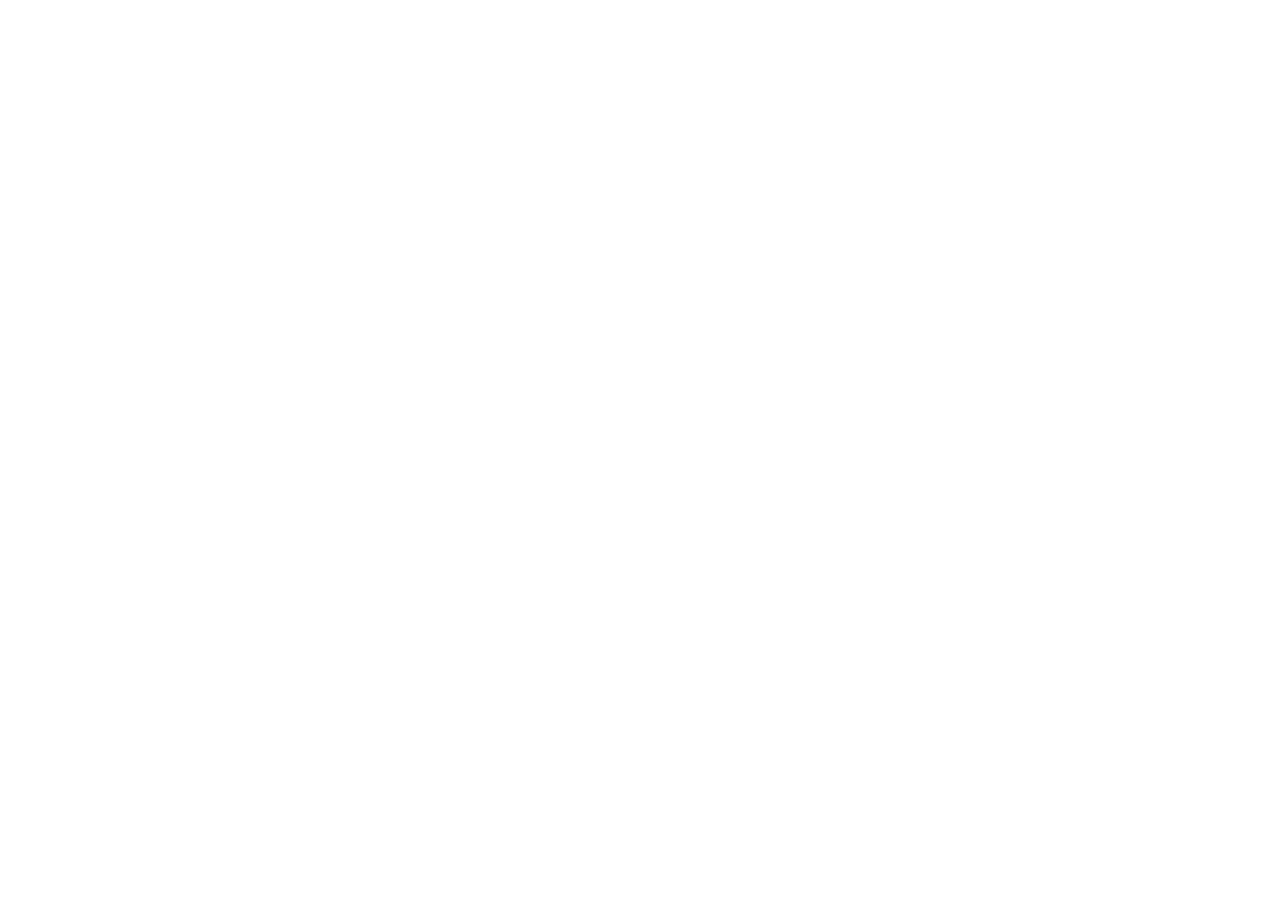
==== index.html @ ad4051c0 "New repo" ====
<!DOCTYPE html>
<html lang="en">
<head>
    <meta charset="UTF-8">
    <meta name="viewport" content="width=device-width, initial-scale=1.0">
    <title>Document</title>
</head>
<body>
    
</body>
</html>
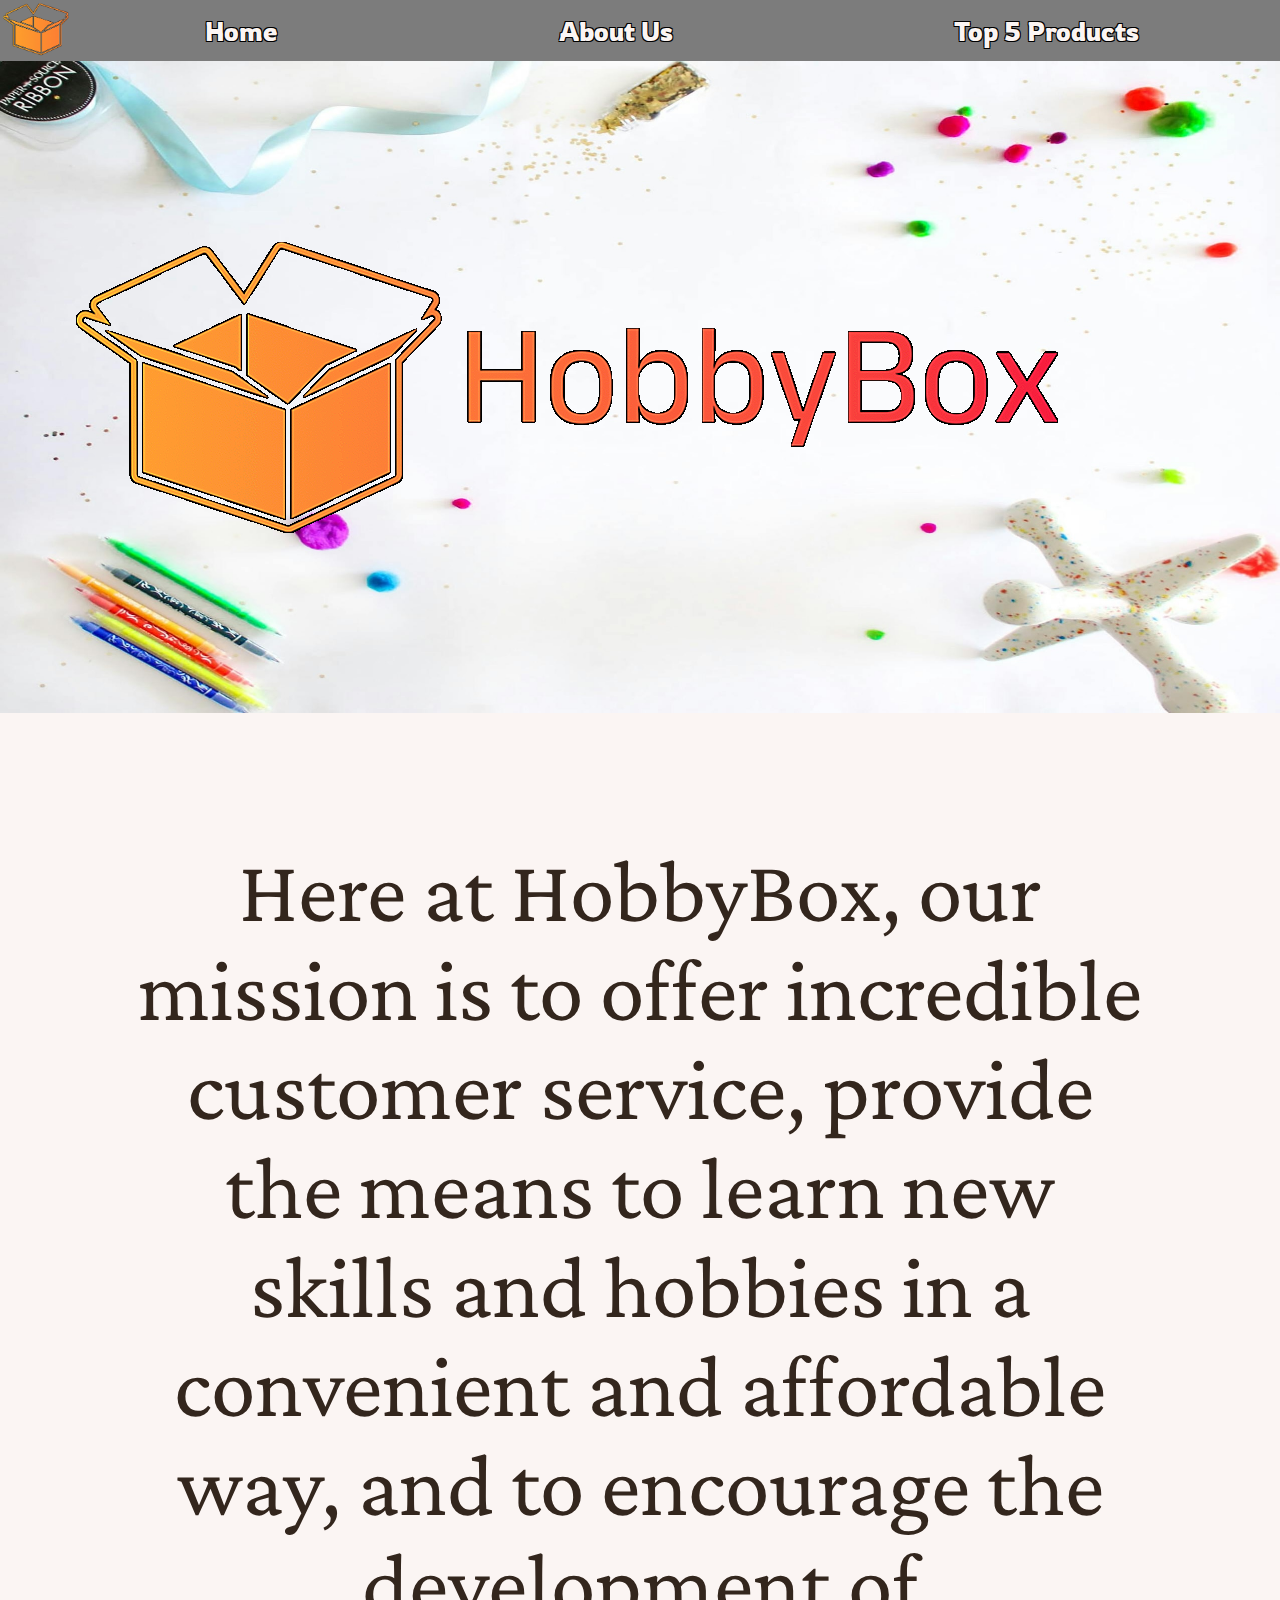
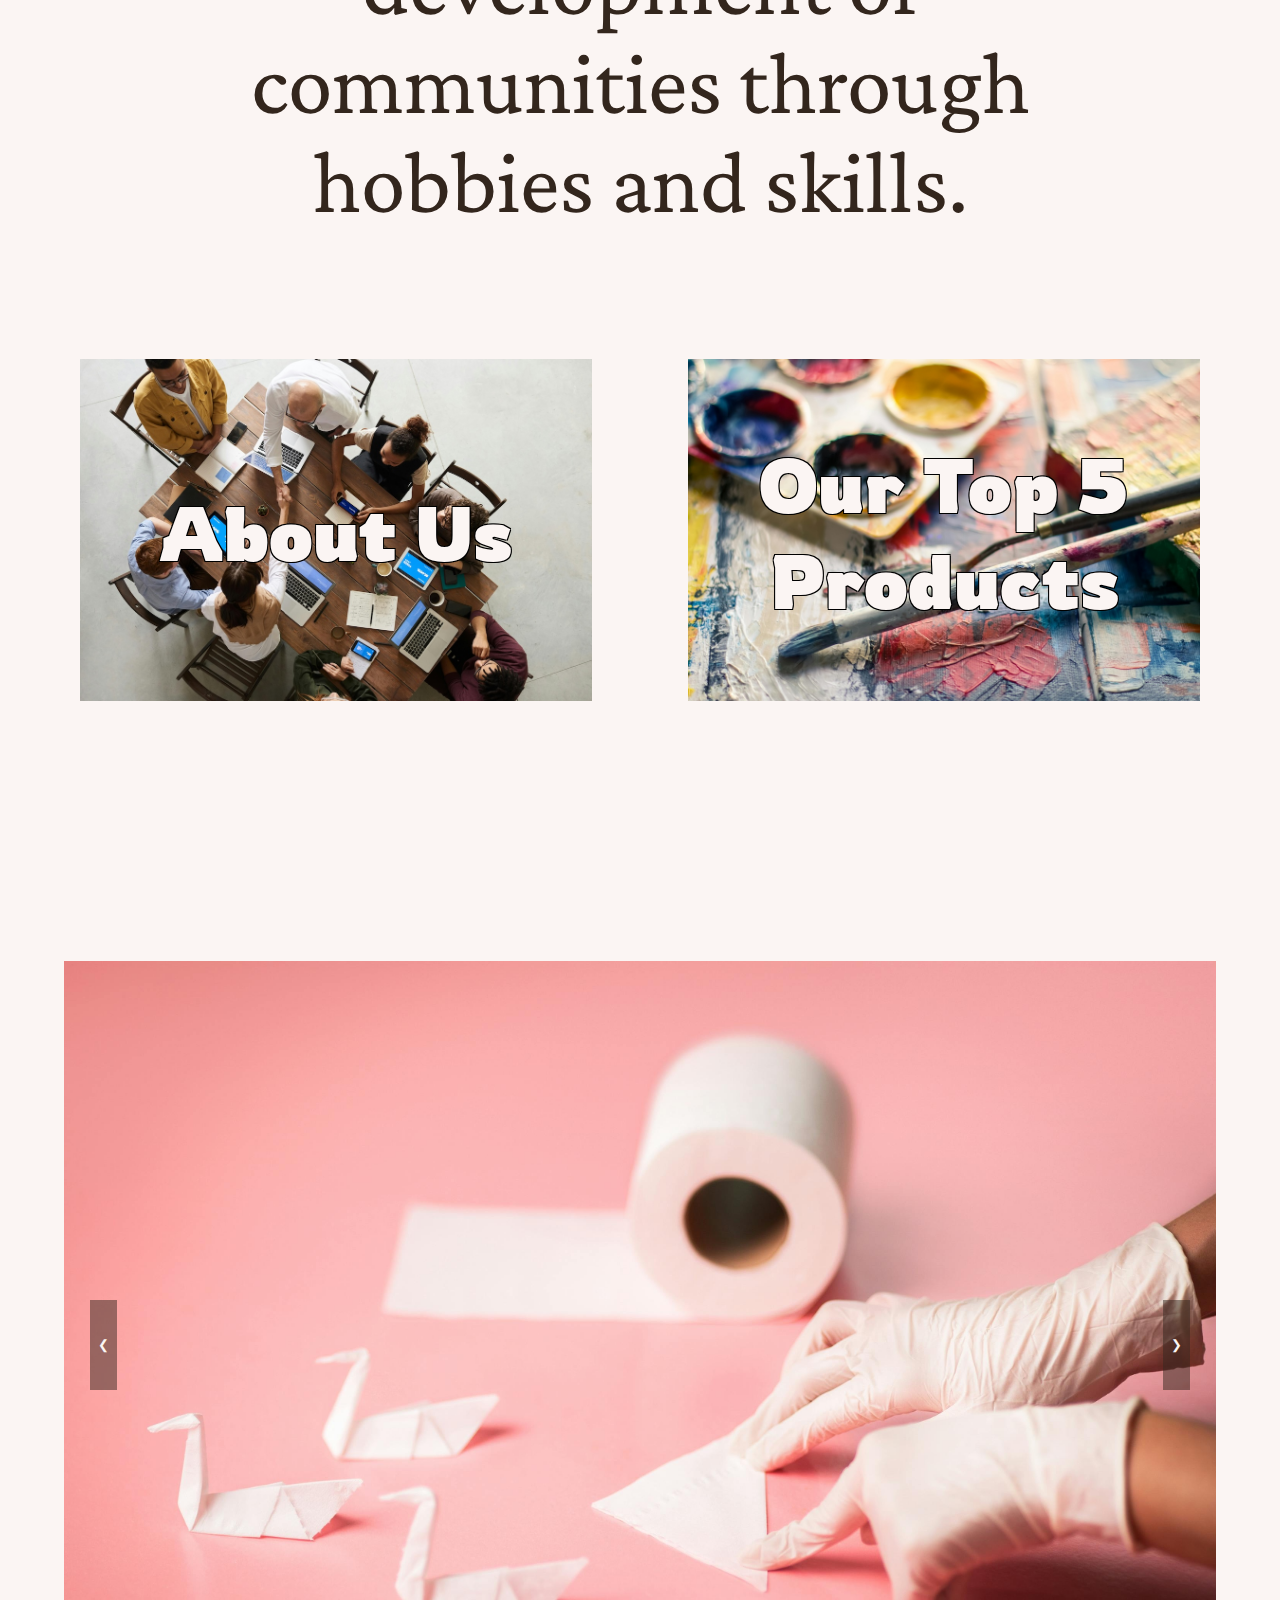
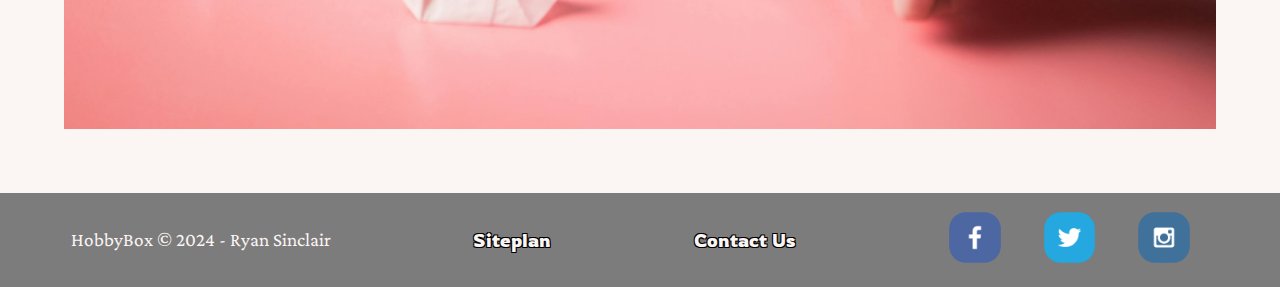
==== commit b07d2a7a: "Personal site completion" ====
--- a/index.html
+++ b/index.html
@@ -3,9 +3,81 @@
 <head>
     <meta charset="UTF-8">
     <meta name="viewport" content="width=device-width, initial-scale=1.0">
-    <title>Document</title>
+    <title>HobbyBox | Home</title>
+    <link rel="stylesheet" href="styles/styles.css">
 </head>
 <body>
-    
+  <div class="content">
+    <header>
+        <a href="index.html"><img class="headerlogo" src="images/HobbyBox_Logo_Box.png" alt="HobbyBox Logo"></a>
+        <nav class="headernav">
+          <a href="index.html">Home</a>
+          <a href="aboutus.html">About Us</a>
+          <a href="topproducts.html">Top 5 Products</a>
+        </nav>
+    </header>
+    <div class="home-hero-box">
+      <img class="home-hero-img" src="images/hero.jpeg" alt="Craft items on a table">
+      <img class="home-hero-logo" src="images/HobbyBox_Logo_Transparent.png" alt="HobbyBox Logo">
+    </div>
+    <main>
+      <p class="home-intro-p">Here at HobbyBox, our mission is to offer incredible customer service, provide the means to learn new skills and hobbies in a convenient and affordable way, and to encourage the development of communities through hobbies and skills.</p>
+
+    <div class="home-nav-img-grid">
+      <div class="home-grid-cell-1">
+      <a class="home-nav-img-grid-a1" href="aboutus.html"><img class="home-aboutus-grid-img" src="images/group.jpg" alt="group working on computers"></a>
+      <a class="home-aboutus-grid-text" href="aboutus.html">About Us</a>
+      </div>
+      <div class="home-grid-cell-2">
+      <a class="home-nav-img-grid-a2" href="topproducts.html"><img class="home-topproducts-grid-img" src="images/painting.jpg" alt="painting supplies on a table"></a>
+      <a class="home-topproducts-grid-text" href="topproducts.html">Our Top 5 Products</a>
+      </div>
+    </div>
+
+    <div class="home-slideshow">
+      <img class="homeSlides" src="images/slideshow-origami.jpeg" alt="Someone making origami">
+      <img class="homeSlides" src="images/slideshow-origami-2.jpg" alt="Someone making origami">
+      <img class="homeSlides" src="images/slideshow-painting.jpg" alt="Someone painting">
+      <img class="homeSlides" src="images/slideshow-painting-2.jpg" alt="Painting supplies on a table">
+      <button class="slideshow-display-left" onclick="plusDivs(-1)">&#10094;</button>
+      <button class="slideshow-display-right" onclick="plusDivs(1)">&#10095;</button>
+    </div>
+    <script>
+      var slideIndex = 1;
+      showDivs(slideIndex);
+
+      function plusDivs(n) {
+        showDivs(slideIndex += n);
+      }
+
+      function showDivs(n) {
+        var i;
+        var x = document.getElementsByClassName("homeSlides");
+        if (n > x.length) {slideIndex = 1}
+        if (n < 1) {slideIndex = x.length} ;
+        for (i = 0; i < x.length; i++) {
+          x[i].style.display = "none";
+        }
+        x[slideIndex - 1].style.display = "block";
+      }
+    </script>
+    </main>
+    <footer>
+      <p>HobbyBox &copy; 2024 - Ryan Sinclair</p>
+      <a href="site-plan.html">Siteplan</a>
+      <a href="contactform.html">Contact Us</a>
+      <div class="social">
+        <a href="https://facebook.com" target="_blank">
+            <img src="images/facebook.png" alt="fb icon">
+        </a>
+        <a href="https://twitter.com" target="_blank">
+            <img src="images/twitter.png" alt="twitter icon">
+        </a>
+        <a href="https://instagram.com" target="_blank">
+            <img src="images/instagram.png" alt="instagram icon">
+        </a>
+      </div>
+    </footer>
+  </div>
 </body>
 </html>--- a/styles/styles.css
+++ b/styles/styles.css
@@ -0,0 +1,396 @@
+@import url('https://fonts.googleapis.com/css2?family=Crimson+Pro:ital,wght@0,200..900;1,200..900&family=DM+Mono:ital,wght@0,300;0,400;0,500;1,300;1,400;1,500&family=Rowdies:wght@300;400;700&display=swap');
+
+body{
+    margin: 0 auto;
+    background-color: #fbf5f3;
+}
+h1, h2, h3, h4, h5, h6, a{
+    font-family: "Rowdies";
+    text-shadow: -1px 1px 0 #000,
+                1px 1px 0 #000,
+                1px -1px 0 #000,
+                -1px -1px 0 #000;
+}
+p{
+    font-family: "Crimson Pro", "DM Mono";
+    color: #33261d;
+}
+a{
+    text-decoration: none;
+}
+header{
+    display: grid;
+    grid-template-columns: 4em auto;
+    background-color: #7c7c7c;
+    align-items: center;
+}
+.headerlogo{
+    max-width: 4.5em;
+}
+.headernav{
+    display: flex;
+    justify-content: space-around;
+    font-size: 2vw;
+}
+.headernav a{
+    color: #fbf5f3;
+    transition: .25s;
+}
+.headernav a:hover{
+    color: #fe9434;
+    transition: .25s;
+}
+footer{
+    display: flex;
+    grid-template-columns: auto auto auto;
+    justify-content: space-around;
+    align-items: center;
+    background-color: #7c7c7c;
+    font-size: 1.5vw;
+}
+footer p{
+    color: #fbf5f3;
+}
+footer a{
+    color: #fbf5f3;
+    transition: .25s;
+}
+footer a:hover{
+    color: #fe9434;
+    transition: .25s;
+}
+footer img{
+    width: 4vw;
+    padding: 1.5vw;
+    border-radius: 40%;
+    transition: 0.5s;
+}
+footer img:hover{
+    transform: scale(150%);
+    transition: 0.5s;
+}
+.social{
+    margin-left: -.6vw;
+}
+/* ==============index.html=============== */
+.home-hero-box{
+    display: grid;
+    grid-template-columns: 1fr;
+    grid-template-rows: 1fr;
+    align-items: center;
+}
+.home-hero-img{
+    width: auto;
+    height: auto;
+    max-width: 100vw;
+    grid-column: 1/2;
+    grid-row: 1/2;
+}
+.home-hero-logo{
+    width: auto;
+    height: auto;
+    max-width: 100vw;
+    grid-column: 1/2;
+    grid-row: 1/2;
+}
+.home-intro-p{
+    font-size: 7vw;
+    text-align: center;
+    margin: 10% 10% 10% 10%;
+}
+
+.home-nav-img-grid{
+    display: grid;
+    grid-template-columns: 40% 40%;
+    grid-template-rows: auto;
+    text-align: center;
+    justify-content: center;
+    column-gap: 7.5%;
+    margin-bottom: 20%;
+}
+.home-grid-cell-1{
+    grid-column: 1/2;
+    grid-row: 1/2;
+    display: grid;
+    transition: .5s;
+    align-items: center;
+}
+.home-grid-cell-1:hover{
+    transform: scale(125%);
+    transition: .5s;
+}
+.home-grid-cell-2{
+    grid-column: 2/3;
+    grid-row: 1/2;
+    display: grid;
+    transition: .5s;
+    align-items: center;
+}
+.home-grid-cell-2:hover{
+    transform: scale(125%);
+    transition: .5s;
+}
+.home-aboutus-grid-img, .home-nav-img-grid-a1{
+    grid-column: 1/2;
+    grid-row: 1/2;
+    max-width: 100%;
+}
+.home-aboutus-grid-text{
+    grid-column: 1/2;
+    grid-row: 1/2;
+    color: #fbf5f3;
+    font-size: 6vw;
+    font-weight: 700;
+}
+.home-topproducts-grid-img, .home-nav-img-grid-a2{
+    grid-column: 2/3;
+    grid-row: 1/2;
+    max-width: 100%;
+}
+.home-topproducts-grid-text{
+    grid-column: 2/3;
+    grid-row: 1/2;
+    color: #fbf5f3;
+    font-size: 6vw;
+    font-weight: 700;
+}
+.home-slideshow{
+    display: grid;
+    grid-template-columns: 1fr;
+    grid-template-rows: 1fr;
+    justify-items: center;
+    align-items: center;
+    margin-bottom: 5%;
+}
+.homeSlides{
+    max-width: 90vw;
+    display: none;
+    grid-column: 1/2;
+    grid-row: 1/2;
+}
+.homeSlides.show{
+    display: block;
+    opacity: 1;
+    transform: scale(150%);
+}
+.slideshow-display-left{
+    grid-column: 1/2;
+    grid-row: 1/2;
+    justify-self: left;
+    margin-left: 7vw;
+}.slideshow-display-right{
+    grid-column: 1/2;
+    grid-row: 1/2;
+    justify-self: right;
+    margin-right: 7vw;
+}
+.slideshow-display-left, .slideshow-display-right{
+    height: 10vh;
+    background: rgba(51, 38, 29, 0.5);
+    border-top: 2px solid rgba(51, 38, 29, 0);
+    border-left: 2px solid rgba(51, 38, 29, 0);
+    border-bottom: 2px solid rgba(51, 38, 29, 0);
+    border-right: 2px solid rgba(51, 38, 29, 0);
+    color: #fbf5f3;
+    font: "rowdies";
+    transition: .25s;
+    display: block;
+}
+.slideshow-display-left:hover, .slideshow-display-right:hover{
+    background: rgba(51, 38, 29, 0.75);
+    transition: .25s;
+}
+
+/* =============aboutus.html============= */
+.aboutus-hero{
+    display: grid;
+    grid-template-columns: 1fr;
+    grid-template-rows: 1fr;
+    align-items: center;
+}
+.aboutus-hero-img{
+    width: 100vw;
+    grid-column: 1/2;
+    grid-row: 1/2;
+}
+.aboutus-hero-text{
+    grid-column: 1/2;
+    grid-row: 1/2;
+    justify-self: center;
+    font-size: 10vw;
+    color: #fbf5f3;
+}
+.aboutus-grid{
+    margin: 7vw;
+    display: grid;
+    grid-template-columns: auto auto;
+    grid-template-rows: auto auto auto;
+}
+.aboutus-grid-p1{
+    grid-column: 1/2;
+    grid-row: 1/2;
+    font-size: 3vw;
+}
+.aboutus-grid-img{
+    grid-column: 2/3;
+    grid-row: 1/2;
+    width: 25vw;
+    padding-left: 5vw;
+}
+.aboutus-grid-p2{
+    grid-column: 1/3;
+    font-size: 3vw;
+}
+
+/* =============Top 5 Products============== */
+.topproducts-hero{
+    display: grid;
+    grid-template-columns: 1fr;
+    grid-template-rows: 1fr;
+    align-items: center;
+}
+.topproducts-hero-img{
+    width: 100vw;
+    grid-column: 1/2;
+    grid-row: 1/2;
+}
+.topproducts-hero-text{
+    grid-column: 1/2;
+    grid-row: 1/2;
+    justify-self: center;
+    font-size: 7vw;
+    color: #fbf5f3;
+}
+.topproducts-content{
+    margin: 7vw 5vw 10vw 5vw;
+}
+hr{
+    margin: 8vw 0;
+    height: .1vw;
+    background-color: #33261d;
+}
+.topproducts-content h1{
+    color: #fe9434;
+    font-size: calc(12px + 2vw);
+    margin-bottom: 4vw;
+}
+.topproducts-content p{
+    font-size: calc(8px + 1.5vw);
+    text-align: center;
+}
+.topproducts-img-1{
+    width: 30vw;
+    min-width: 150px;
+    max-width: 300px;
+    float: left;
+    margin-right: 2vw;
+}
+.topproducts-img-2{
+    width: 30vw;
+    min-width: 150px;
+    max-width: 300px;
+    float: right;
+    margin-left: 2vw;
+}
+.topproducts-img-3{
+    width: 30vw;
+    min-width: 400px;
+    max-width: 600px;
+    float: left;
+    margin-right: 2vw;
+    margin-bottom: calc(20px - 2vw);
+}
+.topproducts-img-4{
+    width: 30vw;
+    min-width: 400px;
+    max-width: 600px;
+    float: right;
+    margin-left: 2vw;
+    margin-bottom: calc(20px - 2vw);
+}
+.topproducts-img-5{
+    width: 30vw;
+    min-width: 225px;
+    max-width: 400px;
+    float: left;
+    margin-right: 2vw;
+}
+
+/* ==============Contact Form============== */
+.contact-background{
+    width: 100vw;
+    height: 86vh;
+    grid-column: 1/2;
+    grid-row: 1/2;
+}
+.contact-main{
+    display: grid;
+}
+.contact-form{
+    grid-column: 1/2;
+    grid-row: 1/2;
+    align-self: center;
+}
+#feedback{
+    background-color: antiquewhite;
+    position: absolute;
+    top: 0;
+    left: 0;
+    right: 0;
+    padding: 0.5em;
+    display: none;
+}
+.moveDown{
+    margin-top: 3em;
+}
+form{
+    margin: 10vw auto;
+    width: 400px;
+    height: 200px;
+    padding: 1em;
+    border: 1px solid #ccc;
+    border-radius: 1em;
+    background-color: rgba(0,0,0,0.4);
+    backdrop-filter: blur(5px);
+}
+ul{
+    list-style: none;
+    padding: 0;
+    margin: 0;
+}
+form li + li{
+    margin-top: 1em;
+}
+label{
+    display: inline-block;
+    width: 90px;
+    text-align: right;
+    color: #fbf5f3;
+}
+input, textarea{
+    font: 1em sans-serif;
+    width: 300px;
+    box-sizing: border-box;
+    border: 1px solid #999;
+    background-color: #fbf5f3;
+}
+input:focus, textarea:focus{
+    border-color: #000;
+}
+textarea{
+    vertical-align: top;
+    height: 5em;
+}
+.button{
+    padding-left: 90px;
+}
+.button button{
+    margin-left: 0.5em;
+    background-color: #fe9434;
+    border-top: 2px solid #c97425;
+    border-left: 2px solid #c97425;
+    border-bottom: 2px solid #33261d;
+    border-right: 2px solid #33261d;
+    color: #fbf5f3;
+    font: "rowdies";
+}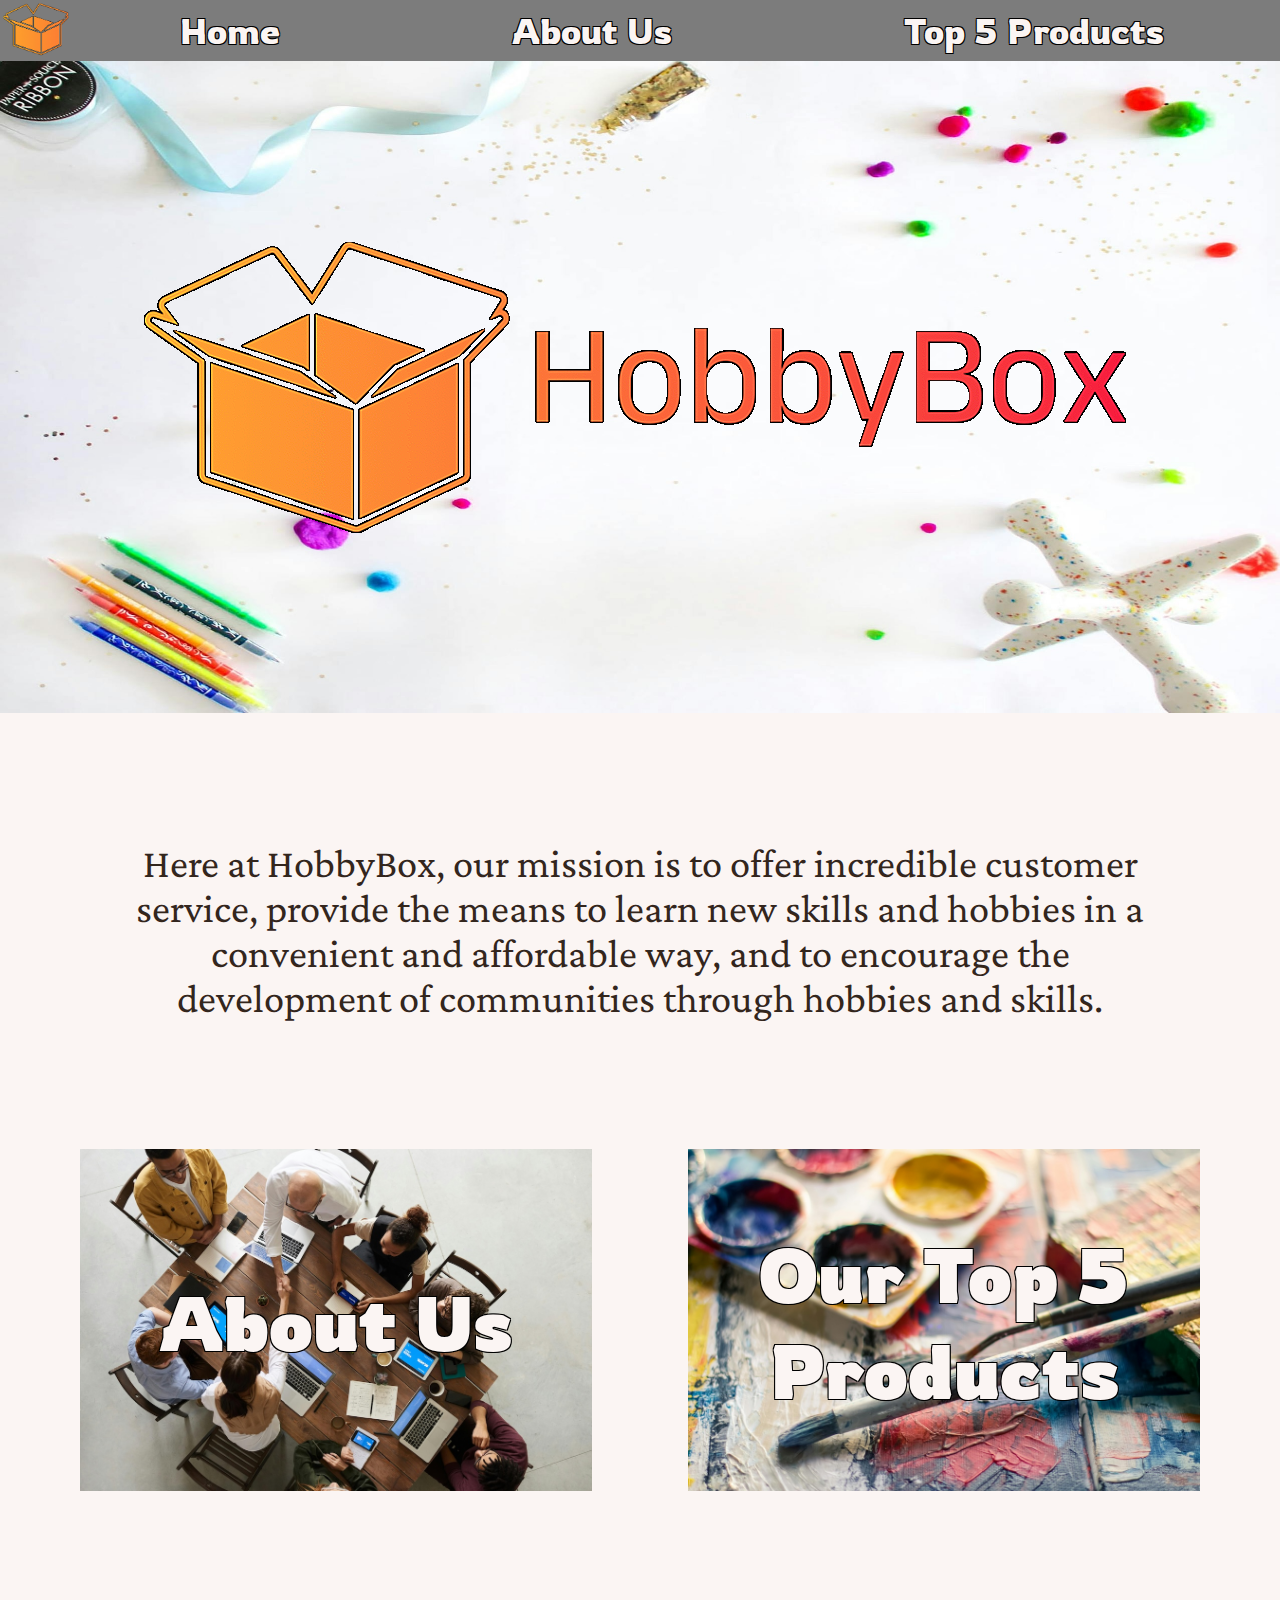
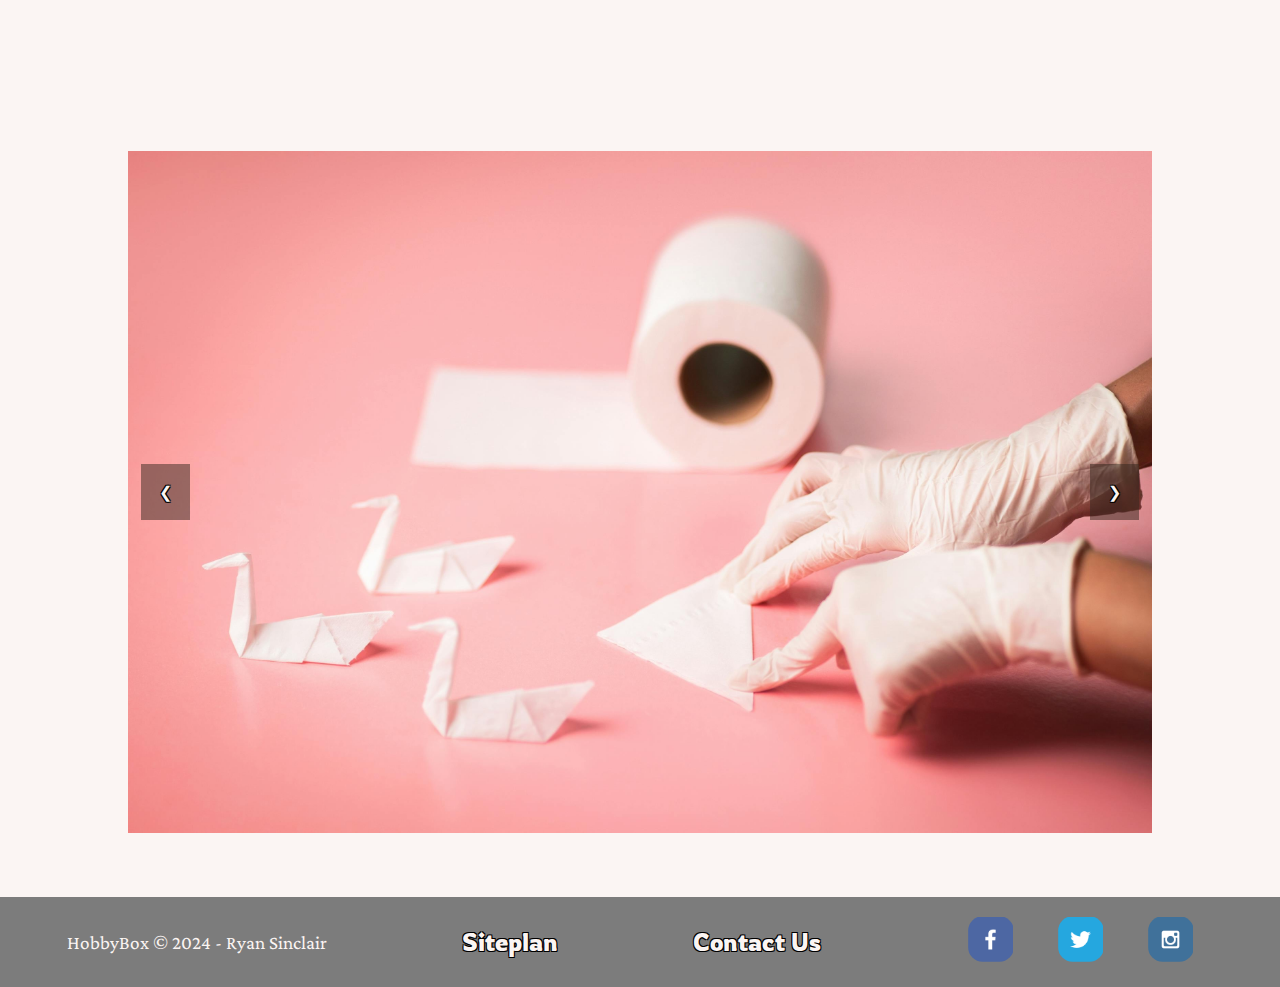
==== commit f33402e5: "Fix slideshow buttons" ====
--- a/index.html
+++ b/index.html
@@ -39,8 +39,8 @@
       <img class="homeSlides" src="images/slideshow-origami-2.jpg" alt="Someone making origami">
       <img class="homeSlides" src="images/slideshow-painting.jpg" alt="Someone painting">
       <img class="homeSlides" src="images/slideshow-painting-2.jpg" alt="Painting supplies on a table">
-      <button class="slideshow-display-left" onclick="plusDivs(-1)">&#10094;</button>
-      <button class="slideshow-display-right" onclick="plusDivs(1)">&#10095;</button>
+      <a class="slideshow-display-left" onclick="plusDivs(-1)">&#10094;</a>
+      <a class="slideshow-display-right" onclick="plusDivs(1)">&#10095;</a>
     </div>
     <script>
       var slideIndex = 1;
--- a/styles/styles.css
+++ b/styles/styles.css
@@ -30,7 +30,7 @@
 .headernav{
     display: flex;
     justify-content: space-around;
-    font-size: 2vw;
+    font-size:calc(10px + 2vw);
 }
 .headernav a{
     color: #fbf5f3;
@@ -54,19 +54,20 @@
 footer a{
     color: #fbf5f3;
     transition: .25s;
+    font-size: calc(5px + 1.5vw);
 }
 footer a:hover{
     color: #fe9434;
     transition: .25s;
 }
 footer img{
-    width: 4vw;
+    width: calc(20px + 2vw);
     padding: 1.5vw;
     border-radius: 40%;
     transition: 0.5s;
 }
 footer img:hover{
-    transform: scale(150%);
+    transform: scale(1.5);
     transition: 0.5s;
 }
 .social{
@@ -89,12 +90,13 @@
 .home-hero-logo{
     width: auto;
     height: auto;
-    max-width: 100vw;
-    grid-column: 1/2;
-    grid-row: 1/2;
+    max-width: 90vw;
+    grid-column: 1/2;
+    grid-row: 1/2;
+    justify-self: center;
 }
 .home-intro-p{
-    font-size: 7vw;
+    font-size: calc(15px + 2vw);
     text-align: center;
     margin: 10% 10% 10% 10%;
 }
@@ -116,7 +118,7 @@
     align-items: center;
 }
 .home-grid-cell-1:hover{
-    transform: scale(125%);
+    transform: scale(1.25);
     transition: .5s;
 }
 .home-grid-cell-2{
@@ -127,7 +129,7 @@
     align-items: center;
 }
 .home-grid-cell-2:hover{
-    transform: scale(125%);
+    transform: scale(1.25);
     transition: .5s;
 }
 .home-aboutus-grid-img, .home-nav-img-grid-a1{
@@ -160,41 +162,44 @@
     grid-template-rows: 1fr;
     justify-items: center;
     align-items: center;
+    margin: 0 4vw;
     margin-bottom: 5%;
 }
 .homeSlides{
-    max-width: 90vw;
+    max-width: 80vw;
+    width: 80vw;
     display: none;
     grid-column: 1/2;
     grid-row: 1/2;
 }
 .homeSlides.show{
+    max-width: 80vw;
     display: block;
     opacity: 1;
-    transform: scale(150%);
+    transform: scale(1.5);
 }
 .slideshow-display-left{
-    grid-column: 1/2;
-    grid-row: 1/2;
     justify-self: left;
     margin-left: 7vw;
 }.slideshow-display-right{
-    grid-column: 1/2;
-    grid-row: 1/2;
     justify-self: right;
     margin-right: 7vw;
 }
 .slideshow-display-left, .slideshow-display-right{
-    height: 10vh;
+    position: relative;
+    user-select: none;
+    -webkit-user-select: none;
+    -ms-user-select: none;
+    grid-column: 1/2;
+    grid-row: 1/2;
+    align-self: center;
+    cursor: pointer;
+    padding: 16px;
     background: rgba(51, 38, 29, 0.5);
-    border-top: 2px solid rgba(51, 38, 29, 0);
-    border-left: 2px solid rgba(51, 38, 29, 0);
-    border-bottom: 2px solid rgba(51, 38, 29, 0);
-    border-right: 2px solid rgba(51, 38, 29, 0);
-    color: #fbf5f3;
-    font: "rowdies";
-    transition: .25s;
-    display: block;
+    border: 2px solid rgba(51, 38, 29, 0);
+    color: #fbf5f3;
+    transition: .25s;
+
 }
 .slideshow-display-left:hover, .slideshow-display-right:hover{
     background: rgba(51, 38, 29, 0.75);
@@ -220,26 +225,16 @@
     font-size: 10vw;
     color: #fbf5f3;
 }
-.aboutus-grid{
+.aboutus-content{
     margin: 7vw;
-    display: grid;
-    grid-template-columns: auto auto;
-    grid-template-rows: auto auto auto;
-}
-.aboutus-grid-p1{
-    grid-column: 1/2;
-    grid-row: 1/2;
-    font-size: 3vw;
+}
+.aboutus-grid-p{
+    font-size: calc(10px + 2vw);
 }
 .aboutus-grid-img{
-    grid-column: 2/3;
-    grid-row: 1/2;
-    width: 25vw;
+    width: calc(50px + 25vw);
+    float: right;
     padding-left: 5vw;
-}
-.aboutus-grid-p2{
-    grid-column: 1/3;
-    font-size: 3vw;
 }
 
 /* =============Top 5 Products============== */
@@ -287,22 +282,22 @@
 }
 .topproducts-img-2{
     width: 30vw;
-    min-width: 150px;
+    min-width: 300px;
     max-width: 300px;
     float: right;
     margin-left: 2vw;
 }
 .topproducts-img-3{
-    width: 30vw;
-    min-width: 400px;
+    width: 40%;
+    min-width: 325px;
     max-width: 600px;
     float: left;
     margin-right: 2vw;
     margin-bottom: calc(20px - 2vw);
 }
 .topproducts-img-4{
-    width: 30vw;
-    min-width: 400px;
+    width: 40%;
+    min-width: 300px;
     max-width: 600px;
     float: right;
     margin-left: 2vw;
@@ -325,6 +320,15 @@
 }
 .contact-main{
     display: grid;
+    text-align: center;
+}
+.contact-title{
+    grid-column: 1/2;
+    grid-row: 1/2;
+    margin-top: 8vh;
+    font-size: calc(1.5em + 2vw);
+    color: #fbf5f3;
+    justify-self: center;
 }
 .contact-form{
     grid-column: 1/2;
@@ -345,7 +349,7 @@
 }
 form{
     margin: 10vw auto;
-    width: 400px;
+    width: 80vw;
     height: 200px;
     padding: 1em;
     border: 1px solid #ccc;
@@ -369,7 +373,7 @@
 }
 input, textarea{
     font: 1em sans-serif;
-    width: 300px;
+    width: 65%;
     box-sizing: border-box;
     border: 1px solid #999;
     background-color: #fbf5f3;
@@ -392,5 +396,5 @@
     border-bottom: 2px solid #33261d;
     border-right: 2px solid #33261d;
     color: #fbf5f3;
-    font: "rowdies";
+    font-family: "Rowdies";
 }